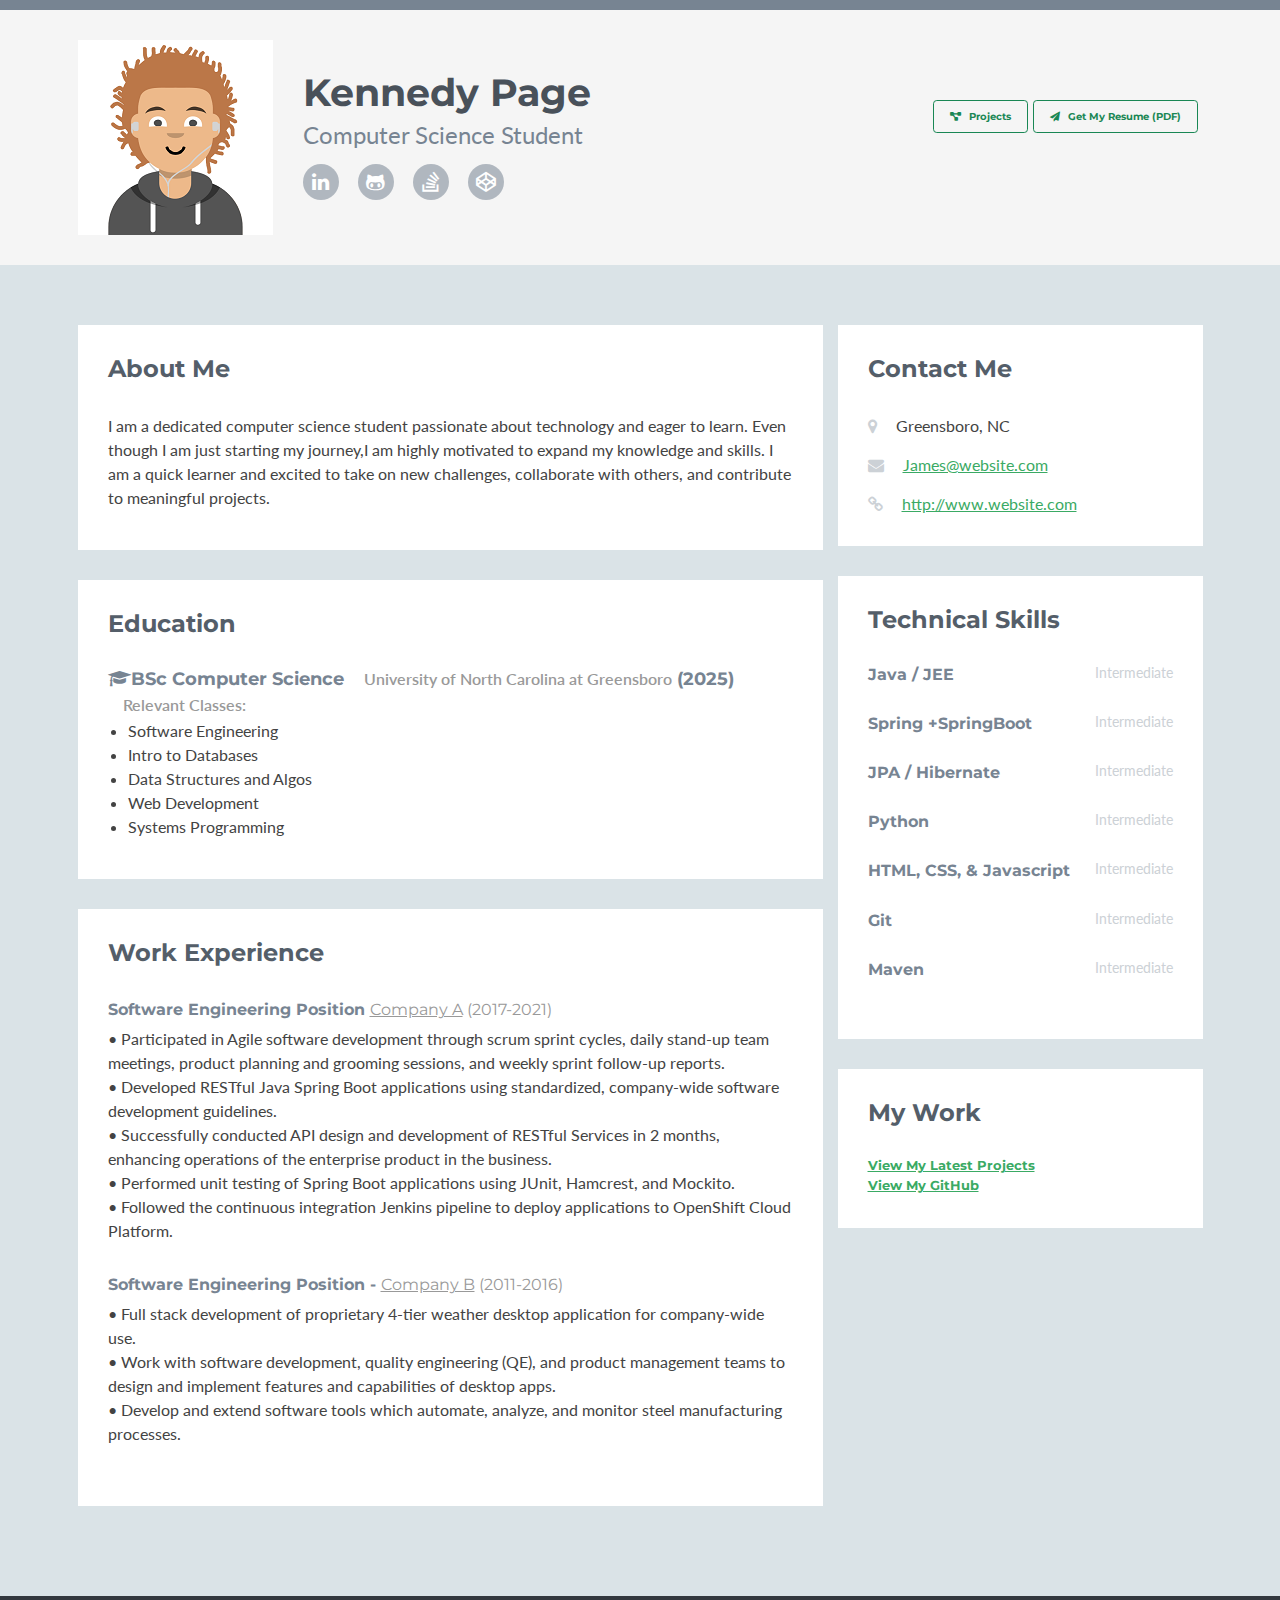
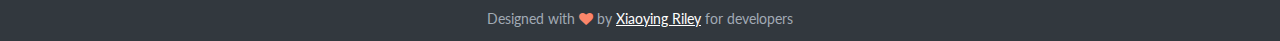
==== index.html @ 3872d2fb "change folder" ====
<!DOCTYPE html>
<html lang="en">

<head>
    <title>Kennedy Page</title>
    <!-- Meta -->
    <meta charset="utf-8">
    <meta http-equiv="X-UA-Compatible" content="IE=edge">
    <meta name="viewport" content="width=device-width, initial-scale=1.0">
    <link rel="shortcut icon" href="../su24-portfolio-template-main/favicon.ico">
    <link href='http://fonts.googleapis.com/css?family=Lato:300,400,300italic,400italic' rel='stylesheet'
          type='text/css'>
    <link href='http://fonts.googleapis.com/css?family=Montserrat:400,700' rel='stylesheet' type='text/css'>
    <link rel="stylesheet" href=".idea/assets/plugins/bootstrap/css/bootstrap.min.css">
    <link rel="stylesheet"
          href="https://cdnjs.cloudflare.com/ajax/libs/font-awesome/6.0.0-beta3/css/all.min.css"/>
    <link href="https://cdn.jsdelivr.net/npm/bootstrap@5.3.0-alpha1/dist/css/bootstrap.min.css"
          rel="stylesheet"/>
    <link rel="stylesheet" href=".idea/assets/plugins/font-awesome/css/font-awesome.css">
    <link id="theme-style" rel="stylesheet" href=".idea/assets/css/styles.css">
</head>

<body>
<!-- ******HEADER****** -->
<header class="header">
    <div class="container">
        <img class="profile-image img-responsive pull-left" src=".idea/assets/images/avatar.png" alt="Avatar"/>
        <div class="profile-content pull-left">
            <h1 class="name">Kennedy Page</h1>
            <h2 class="desc">Computer Science Student</h2>
            <ul class="social list-inline">
                <li class="list-inline-item">
                    <a href="http://www.linkedin.com">
                        <i class="fa fa-linkedin"></i>
                    </a>
                </li>
                <li class="list-inline-item">
                    <a href="http://github.com/CSC340-sp24">
                        <i class="fa fa-github-alt"></i>
                    </a>
                </li>
                <li class="list-inline-item">
                    <a href="http://www.stackoverflow.com">
                        <i class="fa fa-stack-overflow"></i>
                    </a>
                </li>
                <li class="list-inline-item last-item">
                    <a href="http://www.codepen.io">
                        <i class="fa fa-codepen"></i>
                    </a>
                </li>
            </ul>
        </div>
        <div class="col-12 col-md-auto pull-right">
            <a class="btn btn-outline-success me-2" href=".idea/assets/files/resume.pdf" target="_blank"><i
                    class="fa fa-paper-plane"></i>
                Get My Resume (PDF)</a>
        </div><!--//col-->
        <div class="col-12 col-md-auto pull-right">
            <a class="btn btn-outline-success me-2" href="../su24-portfolio-template-main/projects.html" target="_blank"><i
                    class="fa fa-diagram-project"></i>
                Projects</a>
        </div><!--//col-->
    </div>
</header>
<!--//header-->
<!--//container-->
<div class="container sections-wrapper">
    <div class="row">
        <div class="primary col-md-8 col-sm-12 col-xs-12">
            <section class="about section">
                <div class="section-inner">
                    <h2 class="heading">About Me</h2>
                    <div class="content">
                        <p> I am a dedicated computer science student passionate about
                            technology and eager to learn. Even though I am just starting
                            my journey,I am highly motivated to expand my knowledge and
                            skills. I am a quick learner and excited to take on new
                            challenges, collaborate with others, and contribute to meaningful
                            projects.</p>
                    </div>
                    <!--//content-->
                </div>
                <!--//section-inner-->
            </section>
            <section class="education section">
                <div class="section-inner">
                    <h2 class="heading">Education</h2>
                    <div class="content"></div>
                    <!--//item-->
                    <div class="item">
                        <h3 class="title">
                            <i class="fa fa-graduation-cap"></i>BSc Computer Science
                            <span class="university">University of North Carolina at Greensboro</span> <span class="year">(2025)</span>
                        </h3>

                        <h6 class="university">Relevant Classes:</h6>
                        <ul>
                            <li>Software Engineering</li>
                            <li>Intro to Databases</li>
                            <li>Data Structures and Algos</li>
                            <li>Web Development</li>
                            <li>Systems Programming</li>
                        </ul>
                    </div>
                    <!--//content-->
                </div>
                <!--//section-inner-->
            </section>
            <!--//section-->
            <section class="experience section">
                <div class="section-inner">
                    <h2 class="heading">Work Experience</h2>
                    <div class="content">
                        <div class="item" name="Job1">
                            <h3 class="title">Software Engineering Position <span class="place">
                    <a href="#">Company A</a>
                  </span>
                                <span class="year">(2017-2021)</span>
                            </h3>
                            <p> • Participated in Agile software development through scrum sprint cycles, daily stand-up
                                team
                                meetings, product planning and grooming sessions, and weekly sprint follow-up reports.
                                <br>
                                • Developed RESTful Java Spring Boot applications using standardized, company-wide
                                software
                                development guidelines. <br>
                                • Successfully conducted API design and development of RESTful Services in 2 months,
                                enhancing
                                operations of the enterprise product in the business. <br>
                                • Performed unit testing of Spring Boot applications using JUnit, Hamcrest, and Mockito.
                                <br>
                                • Followed the continuous integration Jenkins pipeline to deploy applications to
                                OpenShift Cloud
                                Platform. </p>
                        </div>
                        <!--//item-->
                        <div class="item" name="Job2">
                            <h3 class="title">Software Engineering Position - <span class="place">
                    <a href="#">Company B</a>
                  </span>
                                <span class="year">(2011-2016)</span>
                            </h3>
                            <p> • Full stack development of proprietary 4-tier weather desktop application for
                                company-wide use.
                                <br>
                                • Work with software development, quality engineering (QE), and product management teams
                                to design and
                                implement features and capabilities of desktop apps. <br>
                                • Develop and extend software tools which automate, analyze, and monitor steel
                                manufacturing
                                processes.
                            </p>
                        </div>
                    </div>
                    <!--//content-->
                </div>
                <!--//section-inner-->
            </section>
            <!--//section-->


        </div>  <!--//primary-->
        <!--     // Aside-->
        <div class="secondary col-md-4 col-sm-12 col-xs-12">
            <aside class="info aside section">
                <div class="section-inner">
                    <h2 class="heading">Contact Me</h2>
                    <div class="content">
                        <ul class="list-unstyled">
                            <li>
                                <i class="fa fa-map-marker"></i>
                                <span class="sr-only">Location:</span>Greensboro, NC
                            </li>
                            <li>
                                <i class="fa fa-envelope"></i>
                                <span class="sr-only">Email:</span>
                                <a href="mailto:james@website.com">James@website.com</a>
                            </li>
                            <li>
                                <i class="fa fa-link"></i>
                                <span class="sr-only">Website:</span>
                                <a href="#">http://www.website.com</a>
                            </li>
                        </ul>
                    </div>
                    <!--//content-->
                </div>
                <!--//section-inner-->
            </aside>
            <!--//aside-->
            <aside class="skills aside section">
                <div class="section-inner">
                    <h2 class="heading">Technical Skills</h2>
                    <div class="content">
                        <div class="skillset">
                            <div class="item">
                                <h3 class="level-title">Java / JEE <span class="level-label" data-placement="left"
                                                                         data-animation="true">Intermediate</span>
                                </h3>
                                <!--
                                  <div class="level-bar">
                                    <div class="level-bar-inner" data-level="80%"></div>
                                  </div>//level-bar-->
                            </div>
                            <!--//item-->
                            <div class="item">
                                <h3 class="level-title">Spring +SpringBoot <span class="level-label"
                                                                                 data-placement="left"
                                                                                 data-animation="true">Intermediate</span>
                                </h3>
                            </div>
                            <!--//item-->
                            <div class="item">
                                <h3 class="level-title">JPA / Hibernate <span class="level-label" data-placement="left"
                                                                              data-animation="true">Intermediate</span>
                                </h3>
                                <!-- <div class="level-bar"><div class="level-bar-inner" data-level="80%"></div></div>//level-bar-->
                            </div>
                            <!--//item-->
                            <div class="item">
                                <h3 class="level-title">Python <span class="level-label" data-placement="left"
                                                                              data-animation="true">Intermediate</span>
                                </h3>
                            </div>
                            <!--//item-->
                            <div class="item">
                                <h3 class="level-title">HTML, CSS, & Javascript <span class="level-label"
                                                                                      data-placement="left"
                                                                                      data-animation="true">Intermediate</span>
                                </h3>
                            </div>

                            <!--//item-->
                            <div class="item">
                                <h3 class="level-title">Git <span class="level-label">Intermediate</span>
                                </h3>
                                <!--//level-bar-->
                                <!--<div class="level-bar"><div class="level-bar-inner" data-level="45%"></div></div>
                                    -->
                            </div>
                            <!--//item-->
                            <div class="item">
                                <h3 class="level-title">Maven <span class="level-label">Intermediate</span>
                                </h3>
                            </div>
                            <!--//item-->
                        </div>
                    </div>
                    <!--//content-->
                </div>
                <!--//section-inner-->
            </aside>
            <!--//section-->
            <aside class="info section">
                <div class="section-inner">
                    <h2 class="heading">My Work</h2>
                    <div class="content">
                        <div class="item">
                            <h5><a href="../su24-portfolio-template-main/projects.html">View My Latest Projects</a></h5>
                        </div>
                        <div class="item">
                            <h5><a href="github.com">View My GitHub</a></h5>
                        </div>


                    </div>
                    <!--//content-->
                </div>
                <!--//section-inner-->
            </aside>
            <!--//section-->
        </div>
        <!--//secondary-->
    </div>
    <!--//row-->
</div>
<!-- ******FOOTER****** -->
<footer class="footer">
    <div class="container text-center">
        <!--/* This template is released under the Creative Commons Attribution 3.0 License. Please keep the attribution link below when using for your own project. Thank you for your support. :) If you'd like to use the template without the attribution, you can check out other license options via our website: themes.3rdwavemedia.com */-->
        <small class="copyright">Designed with <i class="fa fa-heart"></i> by <a href="http://themes.3rdwavemedia.com"
                                                                                 target="_blank">Xiaoying Riley</a> for
            developers </small>
    </div>
    <!--//container-->
</footer>
<!--//footer-->
<!-- Javascript -->
<script type="text/javascript" src=".idea/assets/plugins/jquery-1.11.3.min.js"></script>
<script type="text/javascript" src=".idea/assets/plugins/bootstrap/js/bootstrap.min.js"></script>
<script type="text/javascript" src=".idea/assets/plugins/jquery-rss/dist/jquery.rss.min.js"></script>
<!-- custom js -->
<script type="text/javascript" src=".idea/assets/js/main.js"></script>
</body>

</html>
---- .idea/assets/css/styles.css ----
/*   
 * Template Name: Developer - Responsive Website Template for Developers
 * Version: 1.5
 * Author: Xiaoying Riley
 * Twitter: @3rdwave_themes
 * License: Creative Commons Attribution 3.0 License
 * Website: http://themes.3rdwavemedia.com/
*/
/* ======= Base ======= */
body {
  font-family: 'Lato', arial, sans-serif;
  color: #434343;
  background: #DAE3E7;
  font-size: 16px;
  -webkit-font-smoothing: antialiased;
  -moz-osx-font-smoothing: grayscale;
}
h1,
h2,
h3,
h4,
h5,
h6 {
  font-family: 'Montserrat', sans-serif;
  font-weight: 700;
  color: #778492;
}
a {
  color: #3AAA64;
  -webkit-transition: all 0.4s ease-in-out;
  -moz-transition: all 0.4s ease-in-out;
  -ms-transition: all 0.4s ease-in-out;
  -o-transition: all 0.4s ease-in-out;
}
a:hover {
  text-decoration: underline;
  color: #5f6b77;
  color: #2d844e;
}
a:focus {
  text-decoration: none;
}
.btn,
a.btn {
  -webkit-transition: all 0.4s ease-in-out;
  -moz-transition: all 0.4s ease-in-out;
  -ms-transition: all 0.4s ease-in-out;
  -o-transition: all 0.4s ease-in-out;
  font-family: 'Montserrat', arial, sans-serif;
  padding: 8px 16px;
  font-weight: bold;
}
.btn .fa,
a.btn .fa {
  margin-right: 5px;
}
.btn:focus,
a.btn:focus {
  color: #fff;
}
a.btn-cta-primary,
.btn-cta-primary {
  background: #54ba4e;
  border: 1px solid #54ba4e;
  color: #fff;
  font-weight: 600;
  text-transform: uppercase;
}
a.btn-cta-primary:hover,
.btn-cta-primary:hover {
  background: #49ac43;
  border: 1px solid #49ac43;
  color: #fff;
}
a.btn-cta-secondary,
.btn-cta-secondary {
  background: #479FC8;
  border: 1px solid #479FC8;
  color: #fff;
  font-weight: 600;
  text-transform: uppercase;
}
a.btn-cta-secondary:hover,
.btn-cta-secondary:hover {
  background: #3893bd;
  border: 1px solid #3893bd;
  color: #fff;
}
.text-highlight {
  color: #32383e;
}
.label-theme {
  background: #3AAA64;
  font-size: 12px;
}
a.dotted-link {
  border-bottom: 1px dotted #778492;
  color: #778492;
}
a.dotted-link:hover {
  text-decoration: none;
  color: #49515a;
}
/*
iframe {

    .header {
        padding: 0;
    }
}

.iframe-wrapper {
    overflow: auto;
    -webkit-overflow-scrolling:touch;
}
*/
/* ======= Header ======= */
.header {
  padding: 30px 0;
  background: #f5f5f5;
  border-top: 10px solid #778492;
}
.header .btn {
  margin-top: 60px;
  font-weight: bold;
}
.header .profile-image {
  margin-right: 30px;
}
.header .profile-content .name {
  color: #49515a;
  font-size: 38px;
  margin-bottom: 5px;
  margin-top: 30px;
}
.header .profile-content .desc {
  color: #778492;
  font-family: "Lato", arial, sans-serif;
  font-weight: 400;
  font-size: 24px;
  margin-top: 0;
  margin-bottom: 15px;
}
.header .profile-content .social a {
  background: #b0b7bf;
  width: 36px;
  height: 36px;
  display: inline-block;
  -webkit-border-radius: 50%;
  -moz-border-radius: 50%;
  -ms-border-radius: 50%;
  -o-border-radius: 50%;
  border-radius: 50%;
  -moz-background-clip: padding;
  -webkit-background-clip: padding-box;
  background-clip: padding-box;
  color: #fff;
  text-align: center;
}
.header .profile-content .social a:hover {
  background: #778492;
}
.header .profile-content .social a .fa {
  font-size: 20px;
  padding-top: 8px;
}
/* ======= Sections======= */
.sections-wrapper {
  padding-top: 60px;
  padding-bottom: 60px;
}
.section {
  margin-bottom: 30px;
}
.section .section-inner {
  background: #fff;
  padding: 30px;
}
.section .heading {
  margin-top: 0;
  margin-bottom: 30px;
  color: #545e69;
  font-size: 24px;
}
.section .content .more-link .fa {
  margin-right: 5px;
  font-size: 14px;
}
/* About Section */
/* Latest Section */
/* Latest Section */
.latest .item {
  margin-bottom: 30px;
}

.latest .item .title {
  font-size: 18px;
  margin-top: 0;
}

.latest .item .title .label {
  margin-left: 5px;
  font-size: 12px;
}

.latest .item .title a {
  color: #778492;
}

.latest .item .title a:hover {
  color: #5f6b77;
}

.latest .item .project-image:hover {
  -webkit-opacity: 0.8;
  -moz-opacity: 0.8;
  opacity: 0.8;
}

.latest .divider {
  margin-bottom: 60px;
}

.latest .featured {
  margin-bottom: 60px;
}

.latest .featured .title {
  font-size: 20px;
  margin-bottom: 5px;
  font-size: 20px;
}

.latest .featured .summary {
  margin-bottom: 30px;
  color: #778492;
}

.latest .featured img {
  margin-bottom: 30px;
}

.latest .featured-image {
  position: relative;
}

.latest .featured .desc {
  margin-bottom: 30px;
}

.latest .has-ribbon {
  position: relative;
  display: inline-block;
}

.latest .has-ribbon .text {
  background: #3AAA64;
  color: #fff;
}

.latest .has-ribbon .ribbon {
  position: absolute;
  top: -4px;
  right: -4px;
  width: 110px;
  height: 110px;
  overflow: hidden;
}

.latest .has-ribbon .ribbon .text {
  font-family: 'Montserrat', sans-serif;
  position: relative;
  left: -8px;
  top: 18px;
  width: 158px;
  padding: 10px 10px;
  font-size: 15px;
  font-weight: bold;
  text-align: center;
  text-transform: uppercase;
  color: #fff;
  background-color: #479FC8;
  -webkit-transform: rotate(45deg) translate3d(0, 0, 0);
  -moz-transform: rotate(45deg) translate3d(0, 0, 0);
  -ms-transform: rotate(45deg) translate3d(0, 0, 0);
  -o-transform: rotate(45deg) translate3d(0, 0, 0);
  }

.latest .has-ribbon .ribbon .text:before, .latest .has-ribbon .ribbon .text:after {
  content: '';
  position: absolute;
  bottom: -5px;
  border-top: 5px solid #276582;
  border-left: 5px solid transparent;
  border-right: 5px solid transparent;
}

.latest .has-ribbon .ribbon .text:before {
  left: 0;
}

.latest .has-ribbon .ribbon .text:after {
  right: 0;
}
/* Projects Section */
.projects .item {
  margin-bottom: 30px;
}
.projects .item .title {
  font-size: 16px;
  margin-top: 0;
  margin-bottom: 5px;
  line-height: 1.5;
}
.projects .item .title a {
  color: #778492;
}
.projects .item .title a:hover {
  color: #5f6b77;
}
/* Work Section */
.experience .item {
  margin-bottom: 30px;
}
.experience .item .title {
  font-size: 16px;
  margin-top: 0;
  margin-bottom: 5px;
  line-height: 1.5;
}
.experience .item .title .place {
  color: #999;
  font-weight: normal;
}
.experience .item .title .place a {
  color: #999;
}
.experience .item .title .place a:hover {
  color: #666666;
}
.experience .item .title .year {
  color: #999;
  font-weight: normal;
}
/* Git section */
.github-graph {
  margin-bottom: 30px;
}
.github-graph .js-calendar-graph-svg {
  max-width: 100%;
}
.ghfeed {
  height: 600px;
}
.ghfeed,
.ghfeed *,
.ghfeed *:before,
.ghfeed *:after {
  -webkit-box-sizing: content-box;
  -moz-box-sizing: content-box;
  box-sizing: content-box;
}
/* Info Section */
.info .fa {
  margin-right: 15px;
  color: #ccd1d6;
}
.info .fa.fa-envelope-o {
  font-size: 14px;
}
.info ul {
  margin-bottom: 0;
}
.info li {
  margin-bottom: 15px;
}
.info li:last-child {
  margin-bottom: 0;
}
/* Skills Section */
.skills .intro {
  margin-bottom: 30px;
}
.skills .skillset .item {
  margin-bottom: 30px;
}
.skills .skillset .level-title {
  font-size: 16px;
  position: relative;
  margin-top: 0;
  margin-bottom: 10;
}
.skills .skillset .level-title .level-label {
  color: #ccd1d6;
  font-size: 14px;
  font-weight: 400;
  font-family: "Lato", arial, sans-serif;
  position: absolute;
  right: 0;
  top: 0;
}
.skills .skillset .level-bar {
  height: 15px;
  background: #e8e8e8;
}
.skills .skillset .level-bar-inner {
  height: 15px;
  background: #66cb8c;
}
/* Testimonials section */
.testimonials .item {
  margin-bottom: 30px;
}
.testimonials .item:last-child {
  margin-bottom: 0;
}
.testimonials .item .quote {
  color: #666;
  font-size: 16px;
  border-left-color: #9fdeb7;
  margin-bottom: 15px;
}
.testimonials .item .quote .fa {
  color: #79d19a;
  margin-right: 15px;
}
.testimonials .item .source {
  font-size: 14px;
  padding-left: 30px;
  font-weight: 500;
}
.testimonials .item .source .name {
  color: #939ea9;
  font-weight: 600;
}
.testimonials .item .source .title {
  color: #999;
}
/* Education section */
.education .item {
  margin-bottom: 30px;
}
.education .item:last-child {
  margin-bottom: 0;
}
.education .item .title {
  font-size: 18px;
  margin-top: 0;
}
.education .item .university {
  font-family: "Lato", arial, sans-serif;
  font-size: 16px;
  color: #999;
  font-weight: 600;
  padding-left: 15px;
}
.education .item .coursework {
  font-family: "Lato", arial, sans-serif;
  font-size: 14px;
  color: #999;
  font-weight: 600;
  padding-left: 10px;
}
.education .item .university .year {
  color: #b0b7bf;
  font-weight: 500;
}
/* Language Section */
.languages .item {
  margin-bottom: 15px;
}
.languages .item .title {
  color: #778492;
}
.languages .item .level {
  color: #999;
}
.languages .item:last-child {
  margin-bottom: 0;
}
.languages .item .fa {
  color: #79d19a;
}
/* Blog Section */
.blog .item {
  margin-bottom: 30px;
}
.blog .item .title {
  font-size: 18px;
  line-height: 1.3;
}
.blog .item .title a {
  color: #778492;
}
.blog .item .title a:hover {
  color: #5f6b77;
}
.blog .item:last-child {
  margin-bottom: 0;
}
/* List section */
.list ul li {
  margin-bottom: 10px;
}
.list ul li .fa {
  margin-right: 5px;
}
.list ul li a {
  color: #778492;
}
.list ul li a:hover {
  color: #49515a;
}
/* Credits */
.credits ul li {
  margin-bottom: 10px;
}
.credits ul li .fa {
  margin-right: 5px;
}
.credits ul li a {
  color: #778492;
}
.credits ul li a:hover {
  color: #49515a;
}
.credits .btn {
  margin-bottom: 15px;
}
/* ======= Footer ======= */
.footer {
  background: #32383e;
  color: #fff;
  padding: 10px 0;
}
.footer .copyright {
  line-height: 1.6;
  color: #a1aab4;
  font-size: 14px;
}
.footer a {
  color: #fff;
}
.footer .fa-heart {
  color: #fb866a;
}
/* Extra small devices (phones, less than 768px) */
@media (max-width: 767px) {
  .header {
    text-align: center;
  }
  .header .profile-image {
    float: none !important;
    margin: 0 auto;
  }
  .header .profile-content {
    float: none !important;
    text-align: center;
  }
  .header .btn {
    margin-top: 30px;
    float: none !important;
  }
  .project-image {
    margin-bottom: 15px;
  }
}
/* Small devices (tablets, 768px and up) */
/* Medium devices (desktops, 992px and up) */
/* Large devices (large desktops, 1200px and up) */
/* Ex-Large devices (large desktops, 1200px and up) */
@media (min-width: 1400px) {
  .container {
    width: 1360px;
  }
}
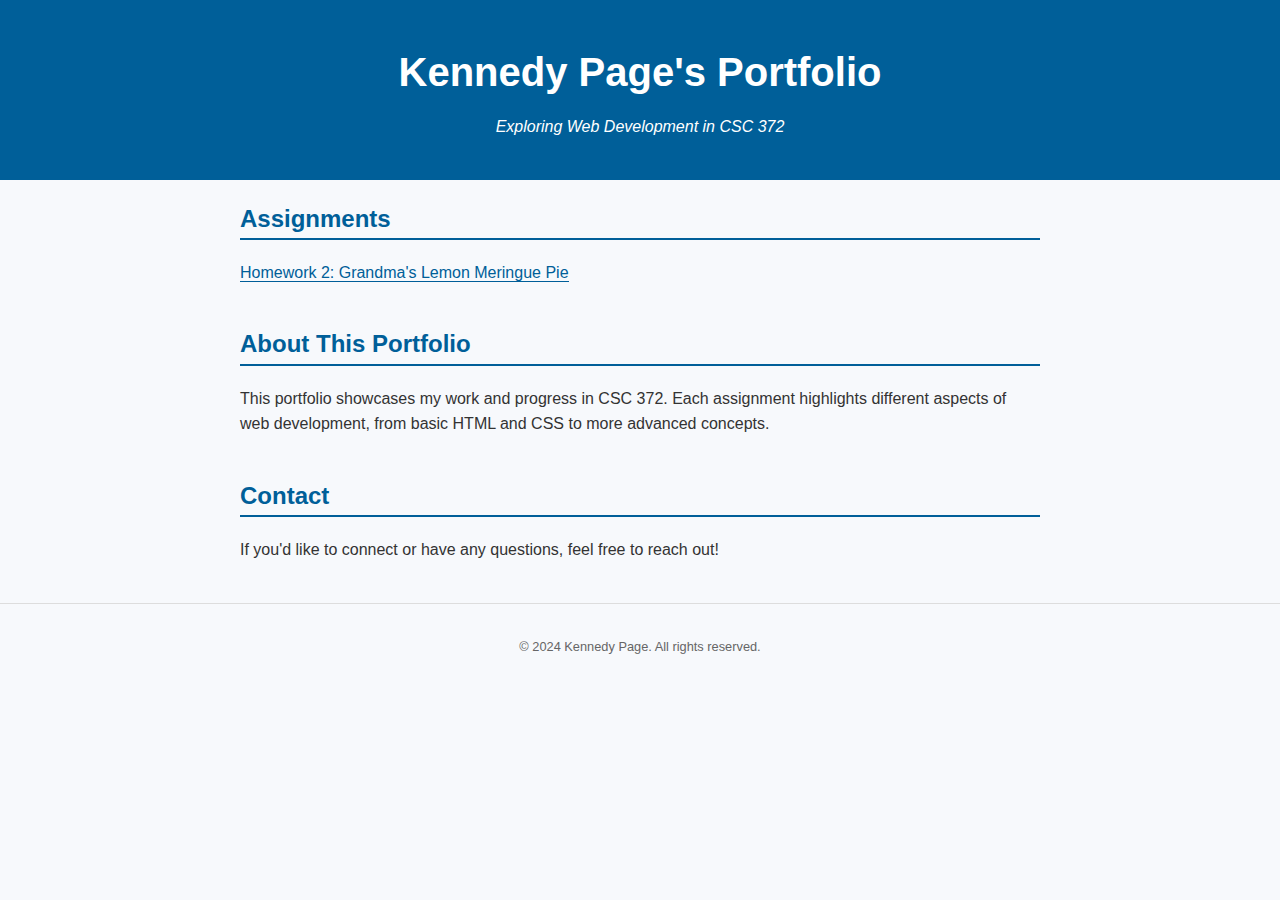
==== commit b6375c50: "added portfolio landing page" ====
--- a/index.html
+++ b/index.html
@@ -1,297 +1,49 @@
 <!DOCTYPE html>
+<!--
+  Name: Kennedy Page
+  Date: 09.05.2024
+  CSC 372-01
+
+  This is the index.html page for my portfolio of web development work. It includes links to
+  homework assignments and projects completed for CSC 372.
+-->
 <html lang="en">
+<head>
+    <meta charset="UTF-8">
+    <meta http-equiv="X-Compatible" content="IE=edge">
+    <meta name="viewport" content="width=device-width, initial-scale=1.0">
+    <title>CSC 372 Portfolio</title>
+    <link rel="stylesheet" href="style.css"> 
+</head>
+<body>
+    <header>
+        <h1>Kennedy Page's Portfolio</h1>
+        <p>Exploring Web Development in CSC 372</p>
+    </header>
 
-<head>
-    <title>Kennedy Page</title>
-    <!-- Meta -->
-    <meta charset="utf-8">
-    <meta http-equiv="X-UA-Compatible" content="IE=edge">
-    <meta name="viewport" content="width=device-width, initial-scale=1.0">
-    <link rel="shortcut icon" href="../su24-portfolio-template-main/favicon.ico">
-    <link href='http://fonts.googleapis.com/css?family=Lato:300,400,300italic,400italic' rel='stylesheet'
-          type='text/css'>
-    <link href='http://fonts.googleapis.com/css?family=Montserrat:400,700' rel='stylesheet' type='text/css'>
-    <link rel="stylesheet" href=".idea/assets/plugins/bootstrap/css/bootstrap.min.css">
-    <link rel="stylesheet"
-          href="https://cdnjs.cloudflare.com/ajax/libs/font-awesome/6.0.0-beta3/css/all.min.css"/>
-    <link href="https://cdn.jsdelivr.net/npm/bootstrap@5.3.0-alpha1/dist/css/bootstrap.min.css"
-          rel="stylesheet"/>
-    <link rel="stylesheet" href=".idea/assets/plugins/font-awesome/css/font-awesome.css">
-    <link id="theme-style" rel="stylesheet" href=".idea/assets/css/styles.css">
-</head>
+    <main>
+        <section>
+            <h2>Assignments</h2>
+            <ul>
+                
+                <li><a href="csc372-hw/hw2">Homework 2: Grandma's Lemon Meringue Pie</a></li>
+                
+            </ul>
+        </section>
 
-<body>
-<!-- ******HEADER****** -->
-<header class="header">
-    <div class="container">
-        <img class="profile-image img-responsive pull-left" src=".idea/assets/images/avatar.png" alt="Avatar"/>
-        <div class="profile-content pull-left">
-            <h1 class="name">Kennedy Page</h1>
-            <h2 class="desc">Computer Science Student</h2>
-            <ul class="social list-inline">
-                <li class="list-inline-item">
-                    <a href="http://www.linkedin.com">
-                        <i class="fa fa-linkedin"></i>
-                    </a>
-                </li>
-                <li class="list-inline-item">
-                    <a href="http://github.com/CSC340-sp24">
-                        <i class="fa fa-github-alt"></i>
-                    </a>
-                </li>
-                <li class="list-inline-item">
-                    <a href="http://www.stackoverflow.com">
-                        <i class="fa fa-stack-overflow"></i>
-                    </a>
-                </li>
-                <li class="list-inline-item last-item">
-                    <a href="http://www.codepen.io">
-                        <i class="fa fa-codepen"></i>
-                    </a>
-                </li>
-            </ul>
-        </div>
-        <div class="col-12 col-md-auto pull-right">
-            <a class="btn btn-outline-success me-2" href=".idea/assets/files/resume.pdf" target="_blank"><i
-                    class="fa fa-paper-plane"></i>
-                Get My Resume (PDF)</a>
-        </div><!--//col-->
-        <div class="col-12 col-md-auto pull-right">
-            <a class="btn btn-outline-success me-2" href="../su24-portfolio-template-main/projects.html" target="_blank"><i
-                    class="fa fa-diagram-project"></i>
-                Projects</a>
-        </div><!--//col-->
-    </div>
-</header>
-<!--//header-->
-<!--//container-->
-<div class="container sections-wrapper">
-    <div class="row">
-        <div class="primary col-md-8 col-sm-12 col-xs-12">
-            <section class="about section">
-                <div class="section-inner">
-                    <h2 class="heading">About Me</h2>
-                    <div class="content">
-                        <p> I am a dedicated computer science student passionate about
-                            technology and eager to learn. Even though I am just starting
-                            my journey,I am highly motivated to expand my knowledge and
-                            skills. I am a quick learner and excited to take on new
-                            challenges, collaborate with others, and contribute to meaningful
-                            projects.</p>
-                    </div>
-                    <!--//content-->
-                </div>
-                <!--//section-inner-->
-            </section>
-            <section class="education section">
-                <div class="section-inner">
-                    <h2 class="heading">Education</h2>
-                    <div class="content"></div>
-                    <!--//item-->
-                    <div class="item">
-                        <h3 class="title">
-                            <i class="fa fa-graduation-cap"></i>BSc Computer Science
-                            <span class="university">University of North Carolina at Greensboro</span> <span class="year">(2025)</span>
-                        </h3>
+        <section>
+            <h2>About This Portfolio</h2>
+            <p>This portfolio showcases my work and progress in CSC 372. Each assignment highlights different aspects of web development, from basic HTML and CSS to more advanced concepts.</p>
+        </section>
 
-                        <h6 class="university">Relevant Classes:</h6>
-                        <ul>
-                            <li>Software Engineering</li>
-                            <li>Intro to Databases</li>
-                            <li>Data Structures and Algos</li>
-                            <li>Web Development</li>
-                            <li>Systems Programming</li>
-                        </ul>
-                    </div>
-                    <!--//content-->
-                </div>
-                <!--//section-inner-->
-            </section>
-            <!--//section-->
-            <section class="experience section">
-                <div class="section-inner">
-                    <h2 class="heading">Work Experience</h2>
-                    <div class="content">
-                        <div class="item" name="Job1">
-                            <h3 class="title">Software Engineering Position <span class="place">
-                    <a href="#">Company A</a>
-                  </span>
-                                <span class="year">(2017-2021)</span>
-                            </h3>
-                            <p> • Participated in Agile software development through scrum sprint cycles, daily stand-up
-                                team
-                                meetings, product planning and grooming sessions, and weekly sprint follow-up reports.
-                                <br>
-                                • Developed RESTful Java Spring Boot applications using standardized, company-wide
-                                software
-                                development guidelines. <br>
-                                • Successfully conducted API design and development of RESTful Services in 2 months,
-                                enhancing
-                                operations of the enterprise product in the business. <br>
-                                • Performed unit testing of Spring Boot applications using JUnit, Hamcrest, and Mockito.
-                                <br>
-                                • Followed the continuous integration Jenkins pipeline to deploy applications to
-                                OpenShift Cloud
-                                Platform. </p>
-                        </div>
-                        <!--//item-->
-                        <div class="item" name="Job2">
-                            <h3 class="title">Software Engineering Position - <span class="place">
-                    <a href="#">Company B</a>
-                  </span>
-                                <span class="year">(2011-2016)</span>
-                            </h3>
-                            <p> • Full stack development of proprietary 4-tier weather desktop application for
-                                company-wide use.
-                                <br>
-                                • Work with software development, quality engineering (QE), and product management teams
-                                to design and
-                                implement features and capabilities of desktop apps. <br>
-                                • Develop and extend software tools which automate, analyze, and monitor steel
-                                manufacturing
-                                processes.
-                            </p>
-                        </div>
-                    </div>
-                    <!--//content-->
-                </div>
-                <!--//section-inner-->
-            </section>
-            <!--//section-->
+        <section>
+            <h2>Contact</h2>
+            <p>If you'd like to connect or have any questions, feel free to reach out!</p>
+        </section>
+    </main>
 
-
-        </div>  <!--//primary-->
-        <!--     // Aside-->
-        <div class="secondary col-md-4 col-sm-12 col-xs-12">
-            <aside class="info aside section">
-                <div class="section-inner">
-                    <h2 class="heading">Contact Me</h2>
-                    <div class="content">
-                        <ul class="list-unstyled">
-                            <li>
-                                <i class="fa fa-map-marker"></i>
-                                <span class="sr-only">Location:</span>Greensboro, NC
-                            </li>
-                            <li>
-                                <i class="fa fa-envelope"></i>
-                                <span class="sr-only">Email:</span>
-                                <a href="mailto:james@website.com">James@website.com</a>
-                            </li>
-                            <li>
-                                <i class="fa fa-link"></i>
-                                <span class="sr-only">Website:</span>
-                                <a href="#">http://www.website.com</a>
-                            </li>
-                        </ul>
-                    </div>
-                    <!--//content-->
-                </div>
-                <!--//section-inner-->
-            </aside>
-            <!--//aside-->
-            <aside class="skills aside section">
-                <div class="section-inner">
-                    <h2 class="heading">Technical Skills</h2>
-                    <div class="content">
-                        <div class="skillset">
-                            <div class="item">
-                                <h3 class="level-title">Java / JEE <span class="level-label" data-placement="left"
-                                                                         data-animation="true">Intermediate</span>
-                                </h3>
-                                <!--
-                                  <div class="level-bar">
-                                    <div class="level-bar-inner" data-level="80%"></div>
-                                  </div>//level-bar-->
-                            </div>
-                            <!--//item-->
-                            <div class="item">
-                                <h3 class="level-title">Spring +SpringBoot <span class="level-label"
-                                                                                 data-placement="left"
-                                                                                 data-animation="true">Intermediate</span>
-                                </h3>
-                            </div>
-                            <!--//item-->
-                            <div class="item">
-                                <h3 class="level-title">JPA / Hibernate <span class="level-label" data-placement="left"
-                                                                              data-animation="true">Intermediate</span>
-                                </h3>
-                                <!-- <div class="level-bar"><div class="level-bar-inner" data-level="80%"></div></div>//level-bar-->
-                            </div>
-                            <!--//item-->
-                            <div class="item">
-                                <h3 class="level-title">Python <span class="level-label" data-placement="left"
-                                                                              data-animation="true">Intermediate</span>
-                                </h3>
-                            </div>
-                            <!--//item-->
-                            <div class="item">
-                                <h3 class="level-title">HTML, CSS, & Javascript <span class="level-label"
-                                                                                      data-placement="left"
-                                                                                      data-animation="true">Intermediate</span>
-                                </h3>
-                            </div>
-
-                            <!--//item-->
-                            <div class="item">
-                                <h3 class="level-title">Git <span class="level-label">Intermediate</span>
-                                </h3>
-                                <!--//level-bar-->
-                                <!--<div class="level-bar"><div class="level-bar-inner" data-level="45%"></div></div>
-                                    -->
-                            </div>
-                            <!--//item-->
-                            <div class="item">
-                                <h3 class="level-title">Maven <span class="level-label">Intermediate</span>
-                                </h3>
-                            </div>
-                            <!--//item-->
-                        </div>
-                    </div>
-                    <!--//content-->
-                </div>
-                <!--//section-inner-->
-            </aside>
-            <!--//section-->
-            <aside class="info section">
-                <div class="section-inner">
-                    <h2 class="heading">My Work</h2>
-                    <div class="content">
-                        <div class="item">
-                            <h5><a href="../su24-portfolio-template-main/projects.html">View My Latest Projects</a></h5>
-                        </div>
-                        <div class="item">
-                            <h5><a href="github.com">View My GitHub</a></h5>
-                        </div>
-
-
-                    </div>
-                    <!--//content-->
-                </div>
-                <!--//section-inner-->
-            </aside>
-            <!--//section-->
-        </div>
-        <!--//secondary-->
-    </div>
-    <!--//row-->
-</div>
-<!-- ******FOOTER****** -->
-<footer class="footer">
-    <div class="container text-center">
-        <!--/* This template is released under the Creative Commons Attribution 3.0 License. Please keep the attribution link below when using for your own project. Thank you for your support. :) If you'd like to use the template without the attribution, you can check out other license options via our website: themes.3rdwavemedia.com */-->
-        <small class="copyright">Designed with <i class="fa fa-heart"></i> by <a href="http://themes.3rdwavemedia.com"
-                                                                                 target="_blank">Xiaoying Riley</a> for
-            developers </small>
-    </div>
-    <!--//container-->
-</footer>
-<!--//footer-->
-<!-- Javascript -->
-<script type="text/javascript" src=".idea/assets/plugins/jquery-1.11.3.min.js"></script>
-<script type="text/javascript" src=".idea/assets/plugins/bootstrap/js/bootstrap.min.js"></script>
-<script type="text/javascript" src=".idea/assets/plugins/jquery-rss/dist/jquery.rss.min.js"></script>
-<!-- custom js -->
-<script type="text/javascript" src=".idea/assets/js/main.js"></script>
+    <footer>
+        <p>© 2024 Kennedy Page. All rights reserved.</p>
+    </footer>
 </body>
-
-</html>
+</html>--- a/style.css
+++ b/style.css
@@ -0,0 +1,76 @@
+/* 
+  Name: Kennedy Page
+  Date: 09.05.2024
+  CSC 372-01
+
+  This is the style.css file for my portfolio landing page.
+*/
+
+body {
+    font-family: Arial, sans-serif;
+    margin: 0;
+    padding: 0;
+    background-color: #f7f9fc; 
+    color: #333;
+    line-height: 1.6;
+}
+
+header {
+    text-align: center;
+    padding: 40px 20px;
+    background-color: #005f99; 
+    color: #ffffff;
+}
+
+h1 {
+    font-size: 2.5em;
+    margin: 0;
+}
+
+header p {
+    font-style: italic;
+    margin: 10px 0 0 0;
+}
+
+main {
+    max-width: 800px;
+    margin: 20px auto;
+    padding: 0 20px;
+}
+
+section {
+    margin-bottom: 40px;
+}
+
+h2 {
+    color: #005f99; 
+    border-bottom: 2px solid #005f99; 
+}
+
+ul {
+    list-style-type: none; 
+    padding-left: 0;
+}
+
+li {
+    margin: 10px 0;
+}
+
+a {
+    color: #005f99;
+    text-decoration: none;
+    border-bottom: 1px solid #005f99; /* Underline on links for a subtle highlight */
+}
+
+a:hover {
+    color: #003f66; 
+}
+
+footer {
+    text-align: center;
+    padding: 20px;
+    font-size: 0.8em;
+    color: #666;
+    border-top: 1px solid #ddd;
+    margin-top: 20px;
+}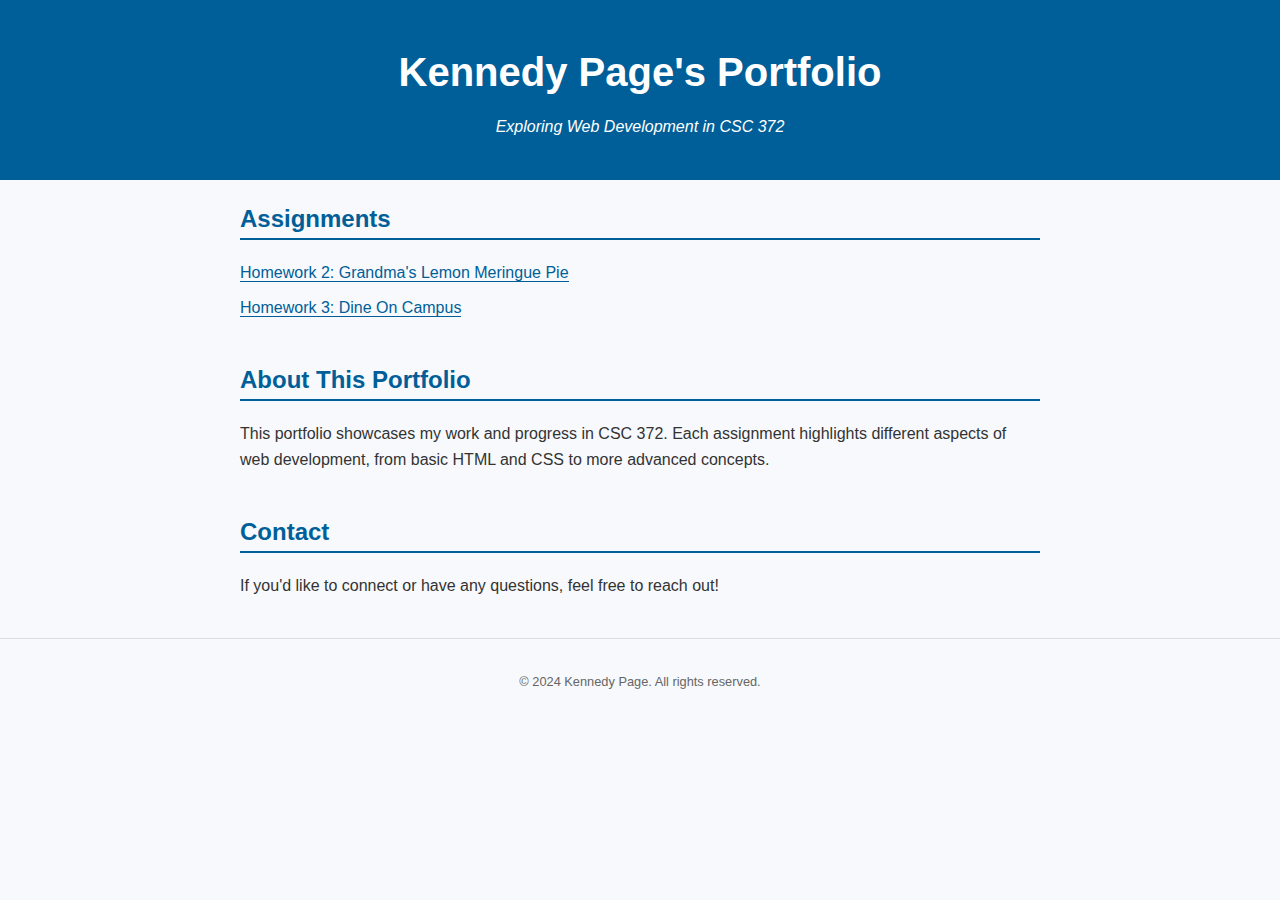
==== commit 21d0115b: "add homework 3 files and update homepage" ====
--- a/index.html
+++ b/index.html
@@ -27,6 +27,7 @@
             <ul>
                 
                 <li><a href="csc372-hw/hw2">Homework 2: Grandma's Lemon Meringue Pie</a></li>
+                <li><a href="csc372-hw/hw3">Homework 3: Dine On Campus</a></li>
                 
             </ul>
         </section>
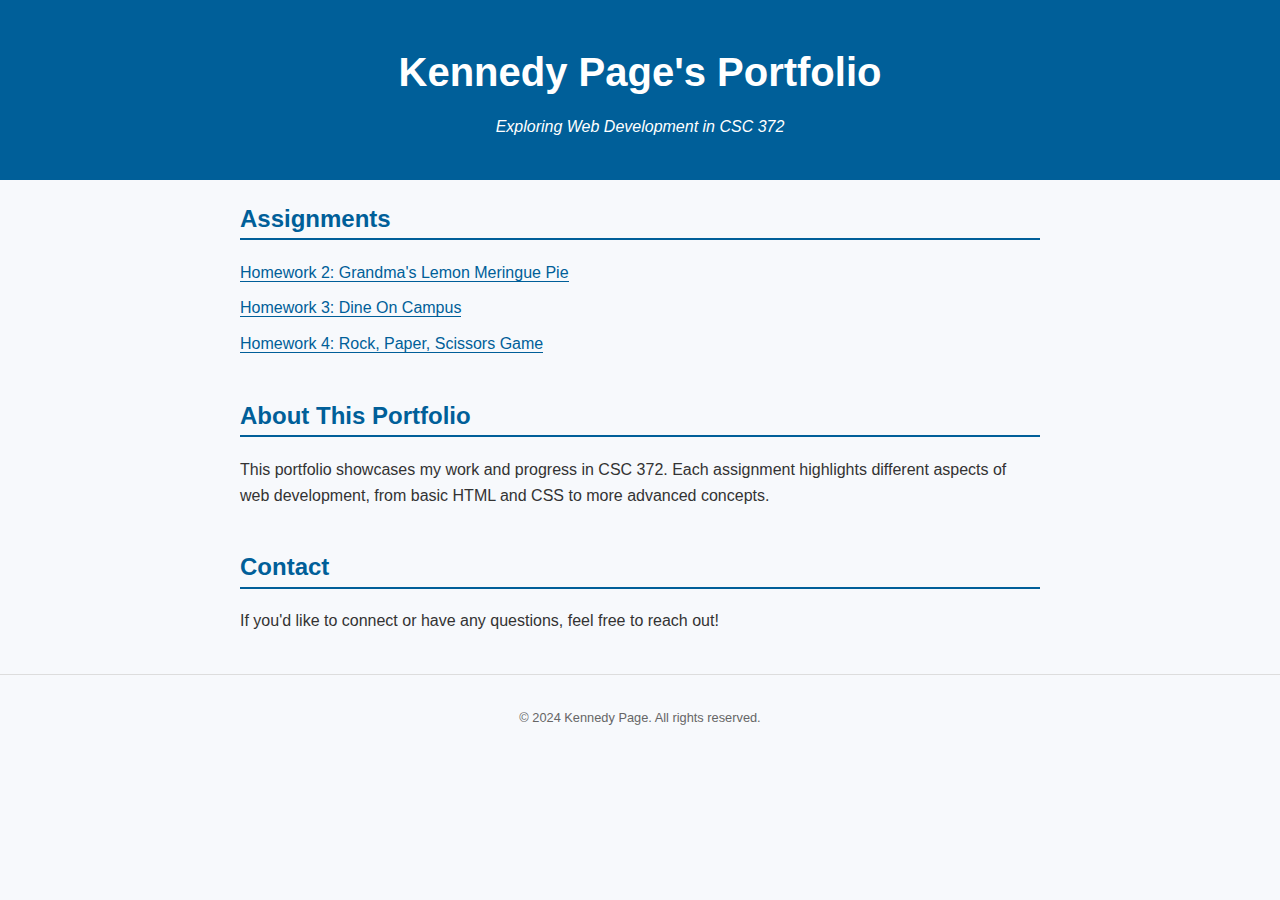
==== commit c1c0f3d4: "add homework 4 files" ====
--- a/index.html
+++ b/index.html
@@ -28,6 +28,7 @@
                 
                 <li><a href="csc372-hw/hw2">Homework 2: Grandma's Lemon Meringue Pie</a></li>
                 <li><a href="csc372-hw/hw3">Homework 3: Dine On Campus</a></li>
+                <li><a href="csc372-hw/hw4">Homework 4: Rock, Paper, Scissors Game</a></li>
                 
             </ul>
         </section>
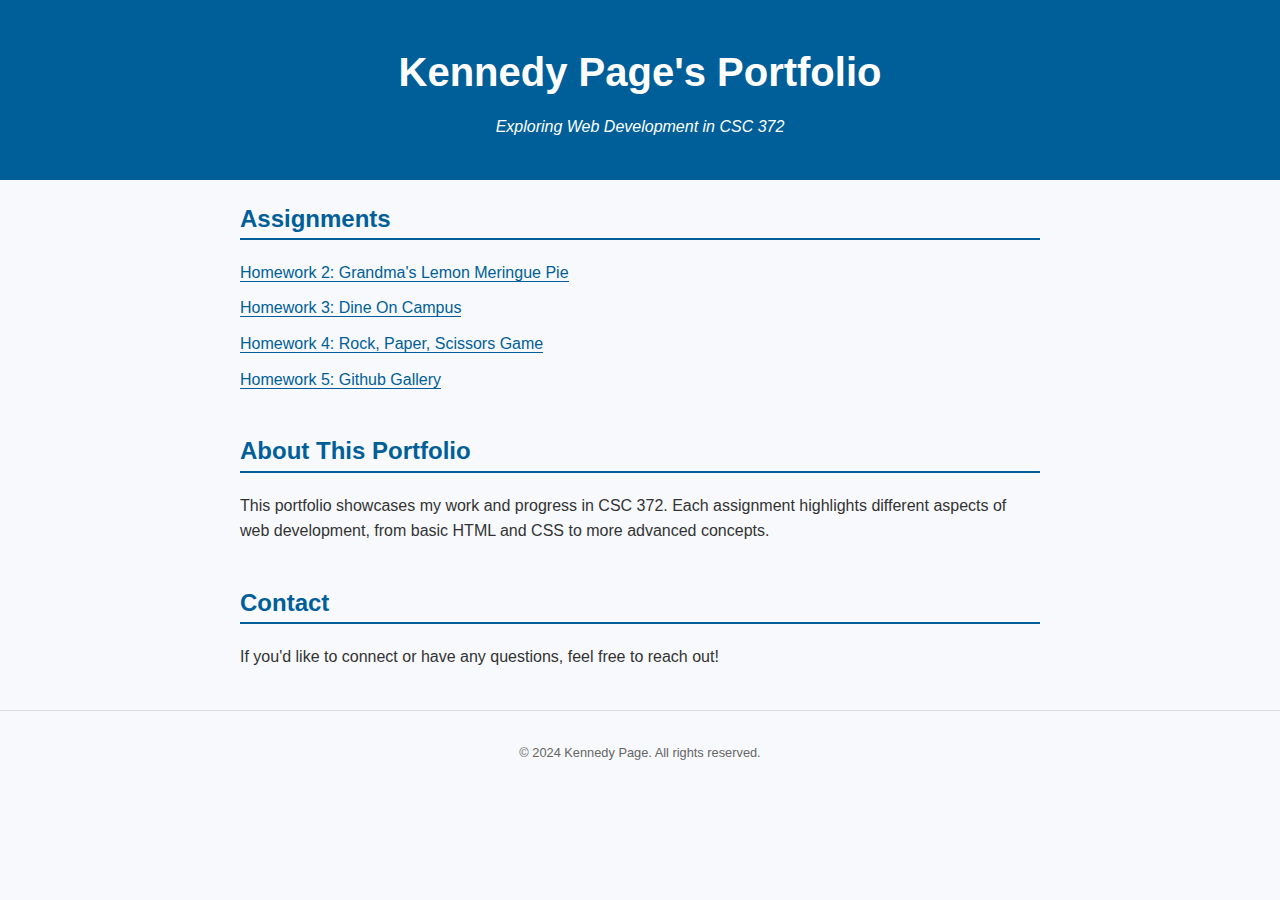
==== commit 4aa9a7b9: "add hw5 files" ====
--- a/index.html
+++ b/index.html
@@ -29,6 +29,7 @@
                 <li><a href="csc372-hw/hw2">Homework 2: Grandma's Lemon Meringue Pie</a></li>
                 <li><a href="csc372-hw/hw3">Homework 3: Dine On Campus</a></li>
                 <li><a href="csc372-hw/hw4">Homework 4: Rock, Paper, Scissors Game</a></li>
+                <li><a href="csc372-hw/hw5">Homework 5: Github Gallery</a></li>
                 
             </ul>
         </section>
